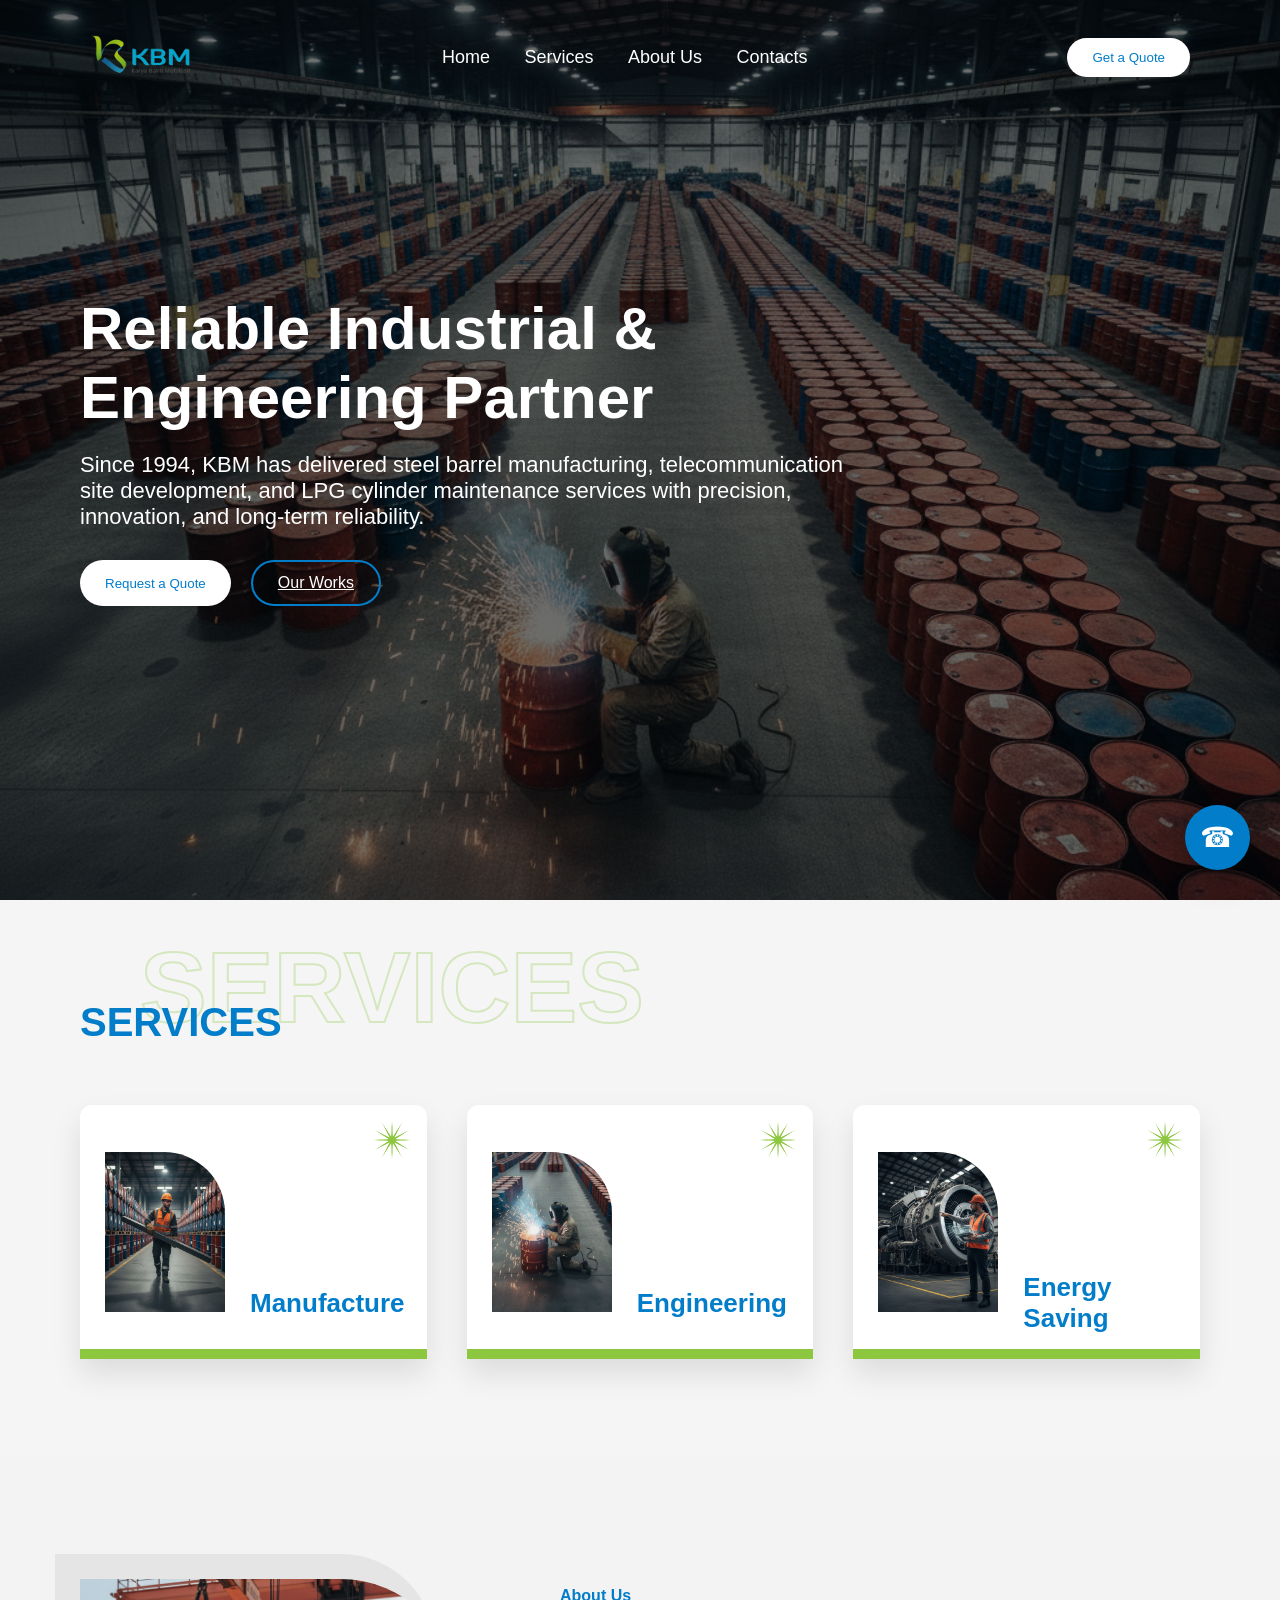
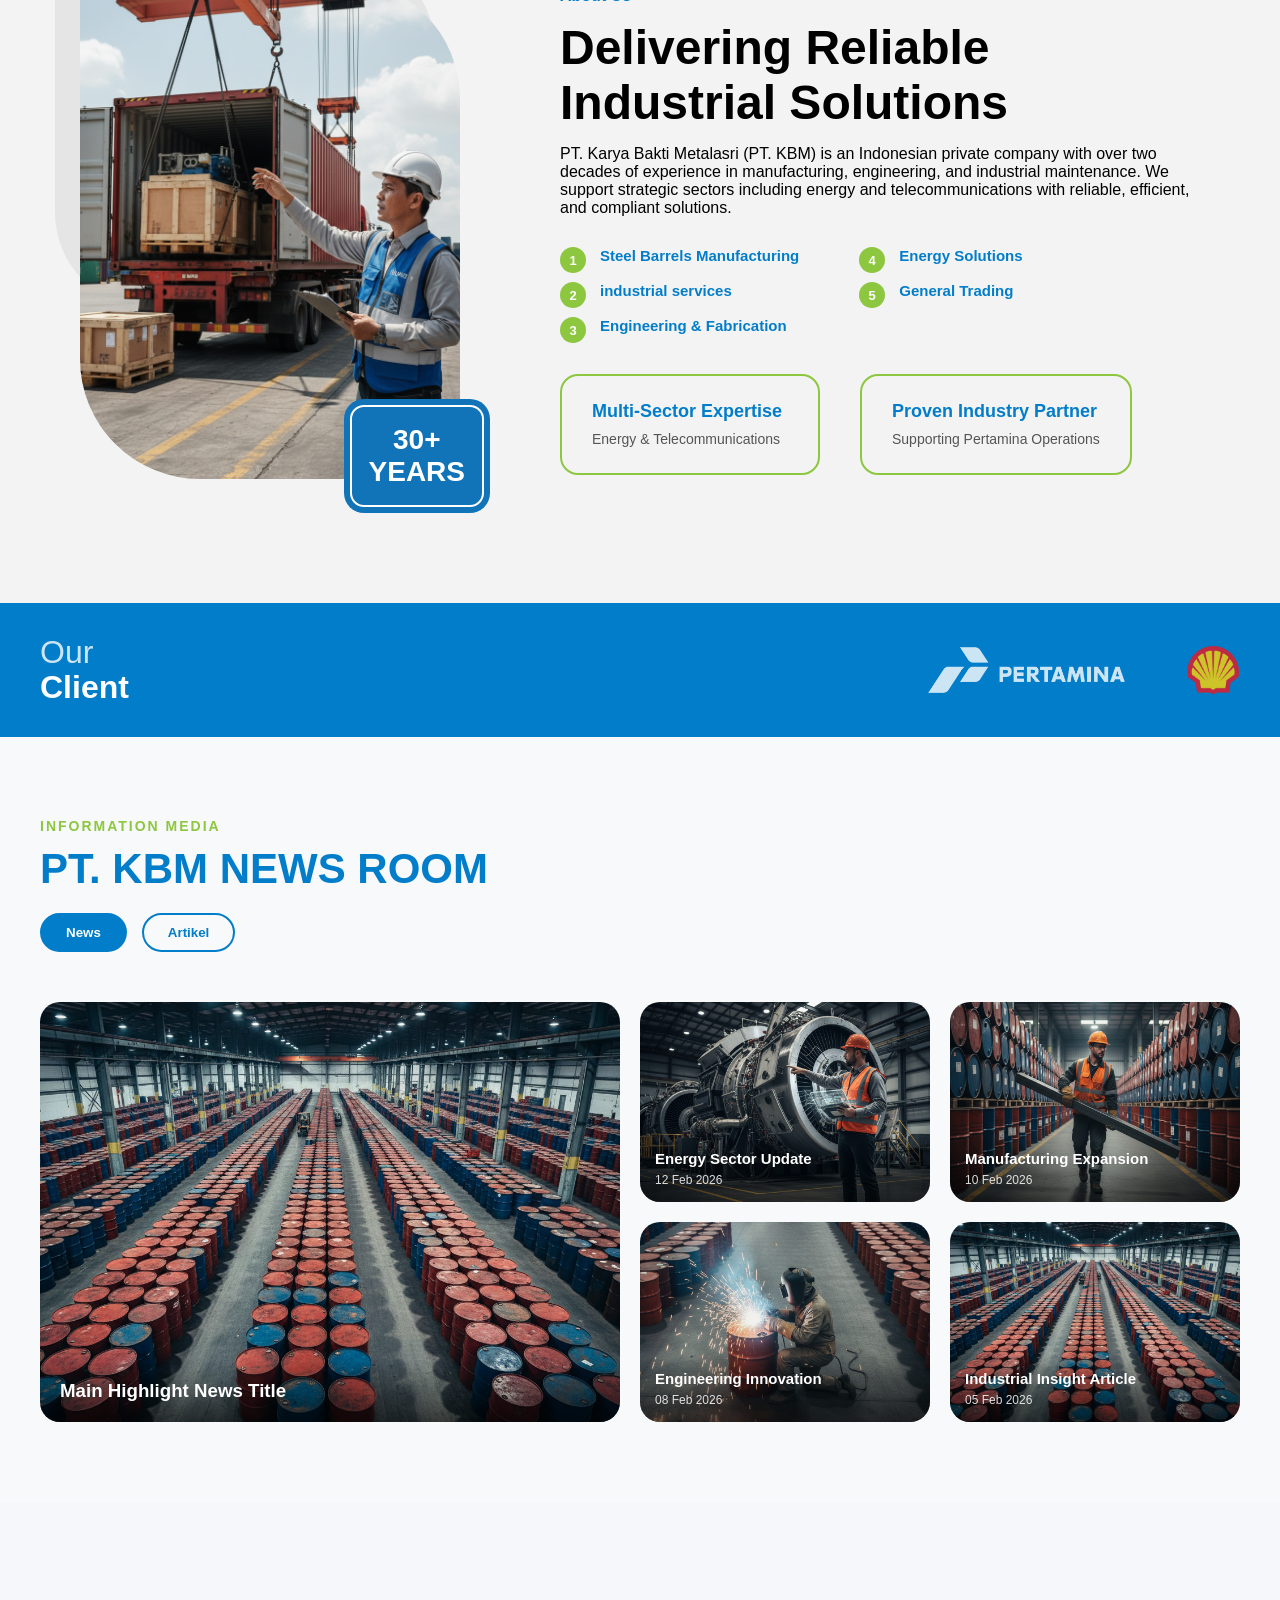
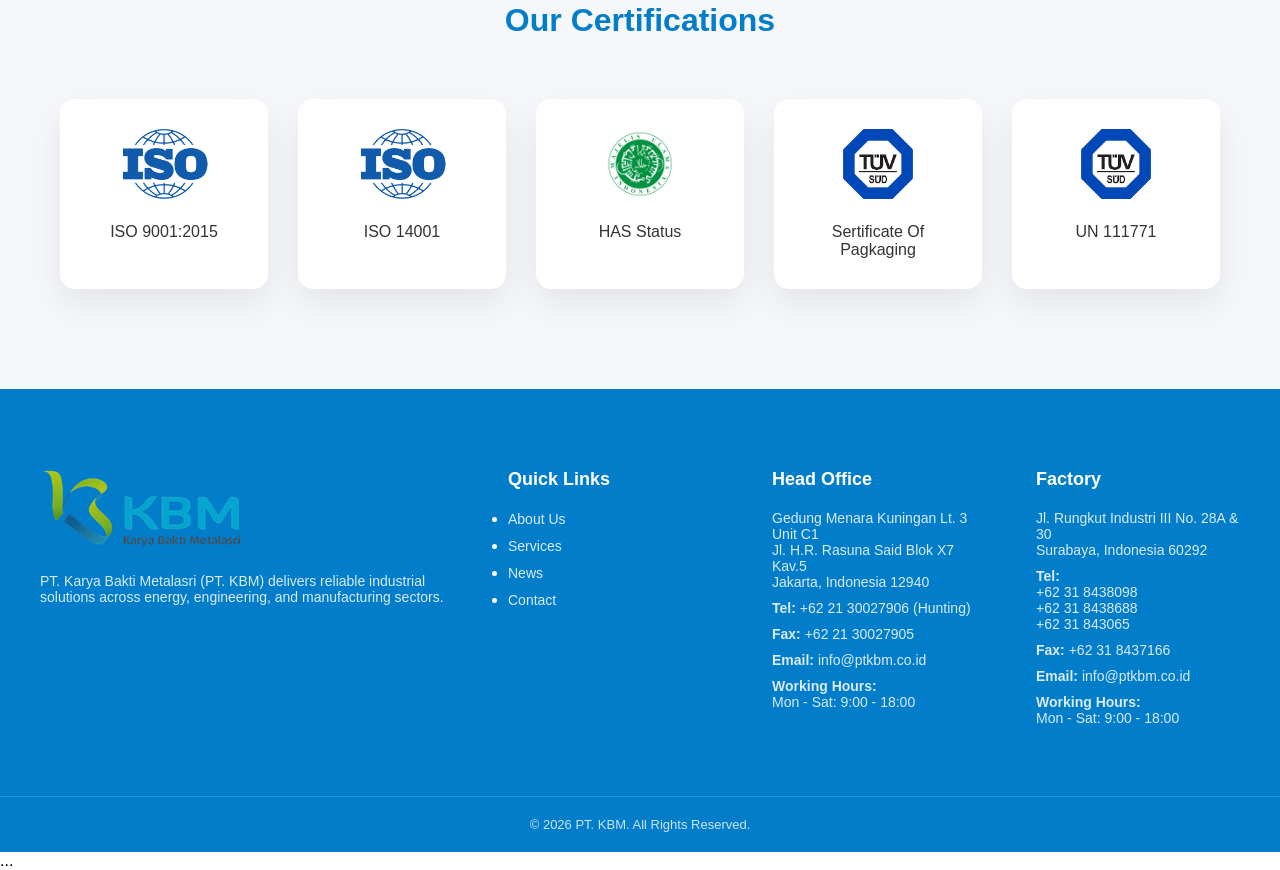
==== index.html @ b3cf5c4b "Add files via upload" ====
<!DOCTYPE html>
<html>
  <head>
    <meta name="viewport" content="width=device-width, initial-scale=1" />
    <meta charset="utf-8" />
    <link rel="stylesheet" href="globals.css" />
    <link rel="stylesheet" href="style.css" />
  </head>
 <body>
<header class="navbar">
  <div class="nav-container">

    <a href="index.html">
      <img src="assets/logo (2).png" class="logo">
    </a>

    <nav class="menu">
      <a href="#">Home</a>
      <a href="#">Services</a>
      <a href="about.html">About Us</a>
      <a href="#">Contacts</a>
    </nav>

    <div class="nav-right">
      <div class="search-icon"></div>
      <button class="btn-primary">Get a Quote</button>
    </div>

<div class="hamburger" id="hamburger">
  <span></span>
  <span></span>
  <span></span>
</div>

  </div>
</header>



  <section class="hero">
    <div class="overlay"></div>

    <div class="hero-content">
      <h1>
Reliable Industrial & Engineering Partner      </h1>
      <p>
Since 1994, KBM has delivered steel barrel manufacturing, telecommunication site development, and LPG cylinder maintenance services with precision, innovation, and long-term reliability.      </p>

 <div class="hero-buttons">
        <button class="btn-primary">Request a Quote</button>
        <a href="works.html" target="_blank" class="btn-outline">Our Works</a>
      </div>

<div class="help-wrapper">

  <div class="help-widget">

  <!-- BUTTON -->
  <div class="help-toggle" onclick="toggleHelp()">
    ☎
  </div>



  <!-- CARD -->
  <div class="help-card" id="helpCard">
    <img src="assets/profile.png" alt="Support">

    <div class="help-text">
      <p class="help-title">
        Need help choosing a solution? <br>
        We're here to help
      </p>

      <p class="help-phone">
        Call : +62 8134 5694 0293
      </p>
    </div>
  </div>

</div>

     
    </div>
  </section>

<section class="services">
  <h2 class="section-title">SERVICES</h2>

  <div class="cards">
    <div class="card">
      <img src="assets/manufaktur.png">
      <h3>Manufacture</h3>
        <a href="services/manufacture.html" class="read-more">Read More</a>

    </div>

    <div class="card">
      <img src="assets/eng.png">
      <h3>Engineering</h3>
        <a href="#" class="read-more">Read More</a>

    </div>

    <div class="card">
      <img src="assets/energy.png">
      <h3>Energy Saving</h3>
        <a href="#" class="read-more">Read More</a>

    </div>
  </div>
</section>

<section class="about">
  <div class="about-container">

    <div class="about-image">
      <img src="assets/about.png" alt="About Us">
      <div class="badge">30+<br>YEARS</div>
    </div>

    <div class="about-content">
      <span class="label">About Us</span>
      <h2>Delivering Reliable<br>Industrial Solutions</h2>
      <p>
PT. Karya Bakti Metalasri (PT. KBM) is an Indonesian private company with over two decades of experience in manufacturing, engineering, and industrial maintenance. We support strategic sectors including energy and telecommunications with reliable, efficient, and compliant solutions.      </p>


<div class="about-points">

  <div class="points-column">
    <div class="point-item">Steel Barrels Manufacturing</div>
    <div class="point-item">industrial services</div>
    <div class="point-item">Engineering & Fabrication</div>
  </div>

  <div class="points-column">
    <div class="point-item">Energy Solutions</div>
    <div class="point-item">General Trading</div>
  </div>

</div>

  <div class="about-cards">
  <div class="about-card">
    <h4>Multi-Sector Expertise</h4>
    <span>Energy & Telecommunications</span>
  </div>

  <div class="about-card">
    <h4>Proven Industry Partner</h4>
    <span>Supporting Pertamina Operations</span>
  </div>
</div>


</div>

  
  </div>
</section>


<section class="clients">
  <div class="clients-container">

    <div class="clients-title">
      <h2>
        <span>Our</span><br>
        Client
      </h2>
    </div>

    <div class="clients-logos">
      <img src="assets/pertamina.png" alt="Client 1">
      <img src="assets/shell.png" alt="Client 2">
    </div>

  </div>
</section>

<section class="newsroom">
  <div class="news-container">

    <!-- HEADER -->
    <div class="news-header">
      <span class="news-label">INFORMATION MEDIA</span>
      <h2>PT. KBM NEWS ROOM</h2>

      <div class="news-buttons">
        <button class="btn-news active">News</button>
        <button class="btn-news">Artikel</button>
      </div>
    </div>

    <!-- GRID -->
    <div class="news-grid">

      <!-- KIRI BESAR -->
      <div class="news-item large">
        <img src="assets/artikel.png" alt="">
        <div class="news-overlay">
          <h3>Main Highlight News Title</h3>
        </div>
      </div>

 <!-- KANAN 4 -->
<div class="news-item small">
  <img src="assets/energy.png" alt="">
  <div class="news-overlay small-overlay">
    <h4>Energy Sector Update</h4>
    <span class="news-date">12 Feb 2026</span>
  </div>
</div>

<div class="news-item small">
  <img src="assets/manufaktur.png" alt="">
  <div class="news-overlay small-overlay">
    <h4>Manufacturing Expansion</h4>
    <span class="news-date">10 Feb 2026</span>
  </div>
</div>

<div class="news-item small">
  <img src="assets/eng.png" alt="">
  <div class="news-overlay small-overlay">
    <h4>Engineering Innovation</h4>
    <span class="news-date">08 Feb 2026</span>
  </div>
</div>

<div class="news-item small">
  <img src="assets/artikel.png" alt="">
  <div class="news-overlay small-overlay">
    <h4>Industrial Insight Article</h4>
    <span class="news-date">05 Feb 2026</span>
  </div>
</div>

    </div>

  </div>
</section>

<section class="certification-section">
  <div class="container">
    <h2 class="sertifikat">Our Certifications</h2>


    <div class="certification-grid">

      <div class="cert-card" onclick="openImage('assets/certificates/ISO 14001_page-0001.jpg')">
        <img src="assets/ISO-Logo.png" alt="">
        <h4>ISO 9001:2015</h4>
      </div>

      <div class="cert-card" onclick="openImage('assets/certificates/ISO 14001_page-0001.jpg')">
        <img src="assets/ISO-Logo.png" alt="">
        <h4>ISO 14001</h4>
      </div>

      <div class="cert-card" onclick="openImage('assets/certificates/HAS Status PTKBM_page-0001.jpg')">
        <img src="assets/logo Mui.png" alt="">
        <h4>HAS Status</h4>
      </div>

  <div class="cert-card" 
onclick="openGallery([
'assets/certificates/Sertificate Of Pagkaging_page-0001.jpg',
'assets/certificates/Sertificate Of Pagkaging_page-0002.jpg'
])">
  <img src="assets/tuv.png" alt="">
  <h4>Sertificate Of Pagkaging</h4>
</div>

   <div class="cert-card" 
onclick="openGallery([
'assets/certificates/UN 111771 0003 Rev.01 (UN18-2076) AMENDMENT 2024_page-0001.jpg',
'assets/certificates/UN 111771 0003 Rev.01 (UN18-2076) AMENDMENT 2024_page-0002.jpg'
])">
  <img src="assets/tuv.png" alt="">
  <h4>UN 111771</h4>
</div>

    </div>
  </div>
</section>

<!-- IMAGE MODAL -->
<div class="image-modal" id="imageModal">
  
  <span class="close-btn" onclick="closeGallery()">&times;</span>

  <button class="nav-btn prev-btn" onclick="prevImage()">❮</button>

  <div class="image-box">
    <img id="popupImage" src="">
  </div>

  <button class="nav-btn next-btn" onclick="nextImage()">❯</button>

</div>

<script>function toggleMenu(){
  document.querySelector(".menu").classList.toggle("active");
}</script>

<script>

let galleryImages = [];
let currentIndex = 0;

function openImage(src) {
  openGallery([src]); // otomatis jadi array 1 gambar
}

function openGallery(images) {
  galleryImages = images;
  currentIndex = 0;
  document.getElementById("popupImage").src = galleryImages[currentIndex];
  document.getElementById("imageModal").style.display = "flex";

  // sembunyikan tombol kalau cuma 1 gambar
  toggleNavButtons();
}

function closeGallery() {
  document.getElementById("imageModal").style.display = "none";
}

function nextImage() {
  currentIndex = (currentIndex + 1) % galleryImages.length;
  document.getElementById("popupImage").src = galleryImages[currentIndex];
}

function prevImage() {
  currentIndex = (currentIndex - 1 + galleryImages.length) % galleryImages.length;
  document.getElementById("popupImage").src = galleryImages[currentIndex];
}

function toggleNavButtons() {
  const prevBtn = document.querySelector(".prev-btn");
  const nextBtn = document.querySelector(".next-btn");

  if (galleryImages.length <= 1) {
    prevBtn.style.display = "none";
    nextBtn.style.display = "none";
  } else {
    prevBtn.style.display = "block";
    nextBtn.style.display = "block";
  }
}

document.getElementById("imageModal").addEventListener("click", function(e) {
  if (e.target === this) {
    closeGallery();
  }
});


</script>



<script>
window.addEventListener("scroll", function() {
  const navbar = document.querySelector(".navbar");

  if (window.scrollY > 100) {
    navbar.classList.add("scrolled");
  } else {
    navbar.classList.remove("scrolled");
  }
});

</script>

<div id="footer"></div>

<script>
fetch("footer.html")
  .then(response => response.text())
  .then(data => {
    document.getElementById("footer").innerHTML = data;
  });
</script>

<script>
function toggleHelp() {
  const card = document.getElementById("helpCard");
  card.classList.toggle("active");
}
</script>

<script>
  const hamburger = document.getElementById("hamburger");
  const menu = document.getElementById("menu");

  hamburger.addEventListener("click", () => {
    menu.classList.toggle("active");
  });
</script>



  ...
  </section>


</body>

</body>
</html>
---- style.css ----
* {
  margin: 0;
  padding: 0;
  box-sizing: border-box;
  font-family: 'Rubik', sans-serif;
}

body {
  background: #fff;
}

/* NAVBAR */
.navbar {
  position: fixed;
  width: 100%;
  padding: 20px 60px;
  z-index: 100;
  transition: 0.3s ease;
}

.logo {
  height: 40px;
  width: auto;
}

.nav-container {
  background: transparent;
  border-radius: 50px;
  padding: 15px 30px;
  display: flex;
  align-items: center;
  justify-content: space-between;
  transition: 0.3s ease;
}

.menu a {
  margin: 0 15px;
  text-decoration: none;
  color: white;
  font-size: 18px;
  transition: 0.3s;
}

.nav-right {
  display: flex;
  align-items: center;
  gap: 15px;
}

.btn-primary {
  background: white;
  color: #027dca;
  border: none;
  padding: 12px 25px;
  border-radius: 50px;
  cursor: pointer;
  transition: 0.3s;
}

.btn-outline {
  background: transparent;
  border: 2px solid #027dca;
  color: white;
  padding: 12px 25px;
  border-radius: 50px;
  cursor: pointer;
}

/* NAVBAR SAAT SCROLL */
.navbar.scrolled .nav-container {
  background: white;
  box-shadow: 0 10px 30px rgba(0,0,0,0.08);
}

.navbar.scrolled .menu a {
  color: #027dca;
}

.navbar.scrolled .btn-primary {
  background: #027dca;
  color: white;
}

/* HAMBURGER */
.hamburger{
  display: none;
  width: 30px;
  cursor: pointer;
}

.hamburger span{
  display: block;
  height: 3px;
  background: white;
  margin: 6px 0;
  transition: 0.3s;
}

.navbar.scrolled .hamburger span{
  background: #027dca;
}
/* TABLET */
@media (max-width: 1024px){

  .navbar{
    padding: 20px 30px;
  }

  .menu a{
    font-size: 16px;
    margin: 0 10px;
  }

}

/* MOBILE */
@media (max-width: 768px){

  .nav-container{
    position: relative;
  }

  .menu{
    position: absolute;
    top: 80px;
    left: 0;
    width: 100%;
    background: white;

    flex-direction: column;
    align-items: center;
    padding: 25px 0;
    gap: 20px;

    display: none;
    box-shadow: 0 15px 30px rgba(0,0,0,0.08);
    border-radius: 20px;
  }

  .menu a{
    color: #027dca;
    font-size: 18px;
  }

  .nav-right{
    display: none;
  }

  .hamburger{
    display: block;
  }

  .menu.active{
    display: flex;
  }

}


  /* HERO */
  .hero {
    height: 100vh;
    background: url('/assets/bg.png') center/cover no-repeat;
    position: relative;
    display: flex;
    align-items: center;
    padding: 0 80px;
    color: white;
  }

.overlay {
  position: absolute;
  inset: 0;   /* ini lebih aman daripada width/height 100% */
  background: rgba(0,0,0,0.55);
  z-index: 1;
}

.hero-content {
  position: relative;
  max-width: 800px;
    z-index: 2;

}

.hero h1 {
  font-size: 60px;
  font-weight: 700;
  margin-bottom: 20px;
}

.hero p {
  font-size: 22px;
  margin-bottom: 30px;
}

.hero-buttons {
  display: flex;
  gap: 20px;
}

/* TABLET */
@media (max-width:1024px){
  .hero{
    height: 80vh; /* sebelumnya 100vh */
    padding: 0 50px;
  }
}

/* MOBILE */
@media (max-width:768px){
  .hero{
    height: 65vh; /* lebih pendek */
    padding: 0 30px;
  }

  .hero h1{
    font-size: 36px;
  }

  .hero p{
    font-size: 18px;
  }
}

/* SMALL MOBILE */
@media (max-width:480px){
  .hero{
    height: 55vh; /* lebih pendek lagi */
    padding: 0 20px;
  }

  .hero h1{
    font-size: 30px;
  }

  .hero p{
    font-size: 16px;
  }
}


.help-wrapper {
  position: fixed;
  right: 40px;
  bottom: 40px;
  z-index: 100;
}

/* WIDGET POSITION */
.help-widget{
  position: fixed;
  bottom: 30px;
  right: 30px;
  display: flex;
  flex-direction: column;
  align-items: flex-end;
  z-index: 999;
}

/* BUTTON BULAT */
.help-toggle{
  width: 65px;
  height: 65px;
  background: #027dca;
  color: white;
  border-radius: 50%;
  display: flex;
  align-items: center;
  justify-content: center;
  font-size: 28px;
  cursor: pointer;
  box-shadow: 0 10px 30px rgba(0,0,0,0.25);
  transition: 0.3s;
}

.help-toggle:hover{
  transform: scale(1.1);
}

/* CARD */
.help-card{
  position: absolute;
  bottom: 80px;
  right: 0;

  background: #027dca;
  padding: 20px;
  border-radius: 20px;

  display: flex;
  align-items: center;
  gap: 15px;

  width: 320px;
  color: white;

  box-shadow: 0 20px 40px rgba(0,0,0,0.25);

  opacity: 0;
  transform: translateY(15px);
  pointer-events: none;

  transition: all 0.3s ease;
}
/* FOTO */
.help-card img{
  width: 120px;
  height: auto;
  object-fit: contain;
}

/* TEXT */
.help-title{
  font-size: 14px;
  margin-bottom: 5px;
}

.help-phone{
  font-size: 14px;
  font-weight: 600;
}

/* SHOW */
.help-card.active{
  opacity: 1;
  transform: translateY(0);
  pointer-events: auto;
}

/* SERVICE */
.services {
  padding: 100px 80px;
  background: #f5f5f5;
}

.section-title {
  font-size: 40px;
  font-weight: 700;
  color: #027dca;
  margin-bottom: 60px;
  position: relative;
  z-index: 2;
}

/* Background Text */
.section-title::before {
  content: "SERVICES";
  position: absolute;
  top: -70px;
  left: 60px;
  font-size: 100px;
  font-weight: 800;
  color: transparent;
  -webkit-text-stroke: 2px #8dc63f;
  opacity: 0.3;
  z-index: -1;
}

.cards {
  display: flex;
  gap: 40px;
}



/* CARD */
.card {
  background: white;
  width: 420px;              /* diperbesar supaya muat horizontal */
  padding: 25px;
  border-top-right-radius: 12px;
    border-top-left-radius: 12px;

  box-shadow: 0 15px 30px rgba(0,0,0,0.1);
  position: relative;
  transition: 0.3s ease;

  display: flex;             /* bikin horizontal */
  align-items: center;
  gap: 25px;
  overflow: hidden;
}

/* ORNAMENT */
.card::before {
  content: "";
  position: absolute;
  top: 15px;
  right: 15px;
  width: 40px;
  height: 40px;
  background-image: url("/assets/ornament.png"); /* ganti dengan gambar kamu */
  background-size: contain;
  background-repeat: no-repeat;
}

/* garis hijau bawah */
.card::after{
  content: "";
  position: absolute;
  bottom: 0;      /* pindah ke bawah card */
  left: 0;
  width: 100%;
  height: 10px;
  background: #8dc63f;

  display: flex;
  align-items: center;
  justify-content: center;

  color: transparent;
  font-size: 14px;
  font-weight: 600;

  transition: height 0.4s ease, color 0.2s ease 0.2s;
}


/* GAMBAR */
.card img {
  width: 120px;
  height: 160px;
  object-fit: cover;
  border-top-right-radius: 61px;
  border-bottom-left-radius: 0px;
}

.card h3 {
  margin-top: 142px;   /* tambah ini */
  color: #027dca;
  font-size: 26px;
  font-weight: 700;
}

/* HOVER */
.card:hover {
  transform: translateY(-8px);
}

.read-more {
  position: absolute;
  bottom: 0;
  left: 0;
  width: 100%;
  height: 60px;
  background: #8dc63f;
  color: white;

  display: flex;
  align-items: center;
  justify-content: center;

  text-decoration: none;
  font-weight: 600;
  font-size: 14px;

  transform: translateY(100%);
  transition: 0.3s ease;

  pointer-events: none;   /* ❌ tidak bisa diklik */
  opacity: 0;
}

.card:hover .read-more {
  transform: translateY(0);
  pointer-events: auto;   /* ✅ bisa diklik saat hover */
  opacity: 1;
}

@media (max-width:1024px){

  .services{
    padding: 80px 50px;
  }

  .cards{
    justify-content: center;
  }

  .section-title::before{
    font-size: 80px;
    top: -55px;
    left: 20px;
  }

}

@media (max-width:768px){

  .services{
    padding: 70px 30px;
  }

  .cards{
    flex-direction: column;
    align-items: center;
  }
  .card{
    flex-direction: column;
    text-align: center;
  }

  .card img{
    width:100%;
    height:200px;
  }


  .card h3{
    margin-top: 20px;
  }

  .section-title{
    font-size: 32px;
  }

  .section-title::before{
    font-size: 60px;
    top: -40px;
    left: 10px;
  }

}


 /* ABOUT */
.about {
  padding: 120px 80px;
  background: #f3f3f3;
}



.about-container {
  display: flex;
  align-items: center; /* sejajarkan vertikal */
  gap: 100px;
}
/* IMAGE WRAPPER */
.about-image {
  position: relative;
  width: 380px; /* sesuaikan */
    flex-shrink: 0;   /* ⬅️ ini kuncinya */

}

/* SHAPE WARNA BELAKANG */
.about-image::before {
  content: "";
  position: absolute;
  top: -25px;
  left: -25px;
  width: 100%;
  height: 70%;
  background: #e5e5e5; /* warna shape */
  border-top-right-radius: 94px;
  border-bottom-left-radius: 94px;
  z-index: 0;
}

/* GAMBAR */
.about-image img {
  width: 100%;
  height: 500px; /* ⬅️ bikin tinggi */
  object-fit: cover;
  border-top-right-radius: 120px;
  border-bottom-left-radius: 120px;
  position: relative;
  z-index: 1;
}

/* BADGE */
.badge {
  position: absolute;
  bottom: -30px;
  right: -30px;
  background: #1274b8;
  color: white;
  padding: 25px;
  border-radius: 20px;
  font-weight: bold;
  font-size: 28px;
  text-align: center;
  z-index: 2;
}

.badge::before {
  content: "";
  position: absolute;
  inset: 6px; /* jarak stroke dari tepi */
  border: 2px solid white;
  border-radius: 14px;
  pointer-events: none;
}

/* TEXT */
.about-content h2 {
  font-size: 48px;
  font-weight: 700;
  margin: 15px 0;
}

.label {
  color: #027dca;
  font-weight: 600;
}

.about-cards {
  display: flex;
  gap: 40px;
  margin-top: 40px;
}

.about-card {
  border: 2px solid #8dc63f;
  border-radius: 18px;
  padding: 25px 30px;
  min-width: 260px;
}

.about-card h4 {
  margin: 0 0 8px;
  font-size: 18px;
  font-weight: 700;
  color: #027dca;
}

.about-card span {
  font-size: 14px;
  color: #555;
}

.about-points {
  display: flex;
  gap: 60px;
  margin-top: 30px;
  margin-bottom: 30px;

  counter-reset: point; /* reset counter */
}

.points-column {
  display: flex;
  flex-direction: column;
  gap: 18px;
}

.point-item {
  position: relative;
  padding-left: 40px;
  font-size: 15px;
  font-weight: 700;
  color: #027dca;

  counter-increment: point; /* tambah angka */
}

.point-item::before {
  content: counter(point);
  position: absolute;
  left: 0;
  top: 0;

  width: 26px;
  height: 26px;
  border-radius: 50%;

  background: #8dc63f;
  color: white;

  display: flex;
  align-items: center;
  justify-content: center;

  font-size: 13px;
  font-weight: 700;
}

.clients {
  height: 134px;
  display: flex;
  align-items: center;
  background: #027dca; /* background biru */
}

.clients-container {
  width: 100%;
  max-width: 1200px;
  margin: 0 auto;
  display: flex;
  justify-content: space-between;
  align-items: center;
}

.clients-title h2 {
  margin: 0;
  font-size: 32px;
  font-weight: 700;
  line-height: 1.1;
  color: white; /* teks putih */
}

.clients-title span {
  font-weight: 400;
  color: rgba(255,255,255,0.8); /* sedikit lebih soft */
}

.clients-logos {
  display: flex;
  align-items: center;
  gap: 60px;
}

.clients-logos img {
  max-height: 50px;
  opacity: 0.8;
  transition: 0.3s;
}

.clients-logos img:hover {
  opacity: 1;
  transform: scale(1.05);
}

.newsroom {
  padding: 80px 0;
  background: #f8f9fb;
}

.news-container {
  max-width: 1200px;
  margin: auto;
}

/* HEADER */
.news-header {
  margin-bottom: 50px;
}

.news-label {
  font-size: 14px;
  letter-spacing: 2px;
  color: #8dc63f;
  font-weight: 600;
}

.news-header h2 {
  margin: 10px 0 20px;
  font-size: 42px;
  font-weight: 700;
  color: #027dca;
}

.news-buttons {
  display: flex;
  gap: 15px;
}

.btn-news {
  padding: 10px 24px;
  border: 2px solid #027dca;
  background: transparent;
  color: #027dca;
  border-radius: 30px;
  cursor: pointer;
  font-weight: 600;
  transition: 0.3s;
}

.btn-news.active,
.btn-news:hover {
  background: #027dca;
  color: white;
}

/* GRID */
.news-grid {
  display: grid;
  grid-template-columns: 2fr 1fr 1fr;
  grid-template-rows: 200px 200px;
  gap: 20px;
}

.news-item {
  position: relative;
  overflow: hidden;
  border-radius: 20px;
}

.news-item img {
  width: 100%;
  height: 100%;
  object-fit: cover;
  transition: 0.4s;
}

.news-item:hover img {
  transform: scale(1.05);
}

/* BESAR KIRI */
.news-item.large {
  grid-row: span 2;
}

/* Overlay Title */
.news-overlay {
  position: absolute;
  bottom: 0;
  left: 0;
  width: 100%;
  padding: 20px;
  background: linear-gradient(to top, rgba(0,0,0,0.6), transparent);
  color: white;
}

.small-overlay {
  padding: 15px;
}

.small-overlay h4 {
  margin: 0 0 6px;
  font-size: 15px;
  font-weight: 600;
  color: #fff;
}

.small-overlay .news-date {
  font-size: 12px;
  opacity: 0.85;
  display: block;
}

/* SECTION */
.certification-section {
  padding: 100px 0;
  background: #f5f7fa;
  text-align: center;
  font-family: Arial, sans-serif;
}

/* Judul */
.sertifikat {
  font-size: 32px;
  margin-bottom: 60px;
  color: #027dca;
  font-weight: 600;
}

/* Grid */
.certification-grid {
  display: grid;
  grid-template-columns: repeat(5, 1fr);
  gap: 30px;
  max-width: 1200px;
  margin: auto;
  padding: 0 20px;
}

/* Card */
.cert-card {
  background: white;
  padding: 30px 20px;
  border-radius: 15px;
  box-shadow: 0 15px 35px rgba(0,0,0,0.08);
  transition: all 0.3s ease;
  cursor: pointer;
}

.cert-card:hover {
  transform: translateY(-8px);
  box-shadow: 0 20px 45px rgba(0,0,0,0.12);
}

/* Logo */
.cert-card img {
  height: 70px;
  margin-bottom: 20px;
  object-fit: contain;
}

/* Nama Sertifikat */
.cert-card h4 {
  margin-bottom: 0;
  font-size: 16px;
  font-weight: 500;
  color: #333;
}

/* MODAL */
.image-modal {
  display: none;
  position: fixed;
  inset: 0;
  background: rgba(0,0,0,0.85);
  justify-content: center;
  align-items: center;
  z-index: 999;
  padding: 40px;
  overflow: auto;
}

.image-box {
  max-width: 90%;
  max-height: 90vh;
  display: flex;
  justify-content: center;
  align-items: center;
}

.image-box img {
  max-width: 100%;
  max-height: 90vh;
  width: auto;
  height: auto;
  object-fit: contain;
  border-radius: 10px;
  box-shadow: 0 20px 40px rgba(0,0,0,0.4);
}

.nav-btn {
  position: absolute;
  top: 50%;
  transform: translateY(-50%);
  font-size: 40px;
  background: rgba(255,255,255,0.2);
  border: none;
  color: white;
  padding: 10px 18px;
  cursor: pointer;
  border-radius: 50%;
}

.prev-btn { left: 30px; }
.next-btn { right: 30px; }

.nav-btn:hover {
  background: rgba(255,255,255,0.4);
}

/* Close Button */
.close-btn {
  position: absolute;
  top: 30px;
  right: 40px;
  font-size: 40px;
  color: white;
  cursor: pointer;
}

/* Animasi */
@keyframes fadeIn {
  from {opacity: 0; transform: scale(0.9);}
  to {opacity: 1; transform: scale(1);}
}

/* Responsive */
@media (max-width: 992px) {
  .certification-grid {
    grid-template-columns: repeat(3, 1fr);
  }
}

@media (max-width: 600px) {
  .certification-grid {
    grid-template-columns: repeat(2, 1fr);
  }
}


.footer {
  background: #027dca;
  color: white;
  padding-top: 80px;
}

.footer-container {
  max-width: 1200px;
  margin: auto;
  display: grid;
  grid-template-columns: 2fr 1fr 1fr 1fr; /* ← tambahkan 1 kolom */
  gap: 60px;
  padding-bottom: 60px;
}

.footer-logo {
  height: 80px;
  margin-bottom: 20px;
}

.footer-col h4 {
  margin-bottom: 20px;
  font-size: 18px;
}

.footer-col p,
.footer-col a {
  font-size: 14px;
  color: rgba(255,255,255,0.85);
  text-decoration: none;
  display: block;
  margin-bottom: 10px;
}

.footer-col a:hover {
  color: white;
}

.footer-bottom {
  border-top: 1px solid rgba(255,255,255,0.2);
  text-align: center;
  padding: 20px;
  font-size: 13px;
  opacity: 0.8;
}
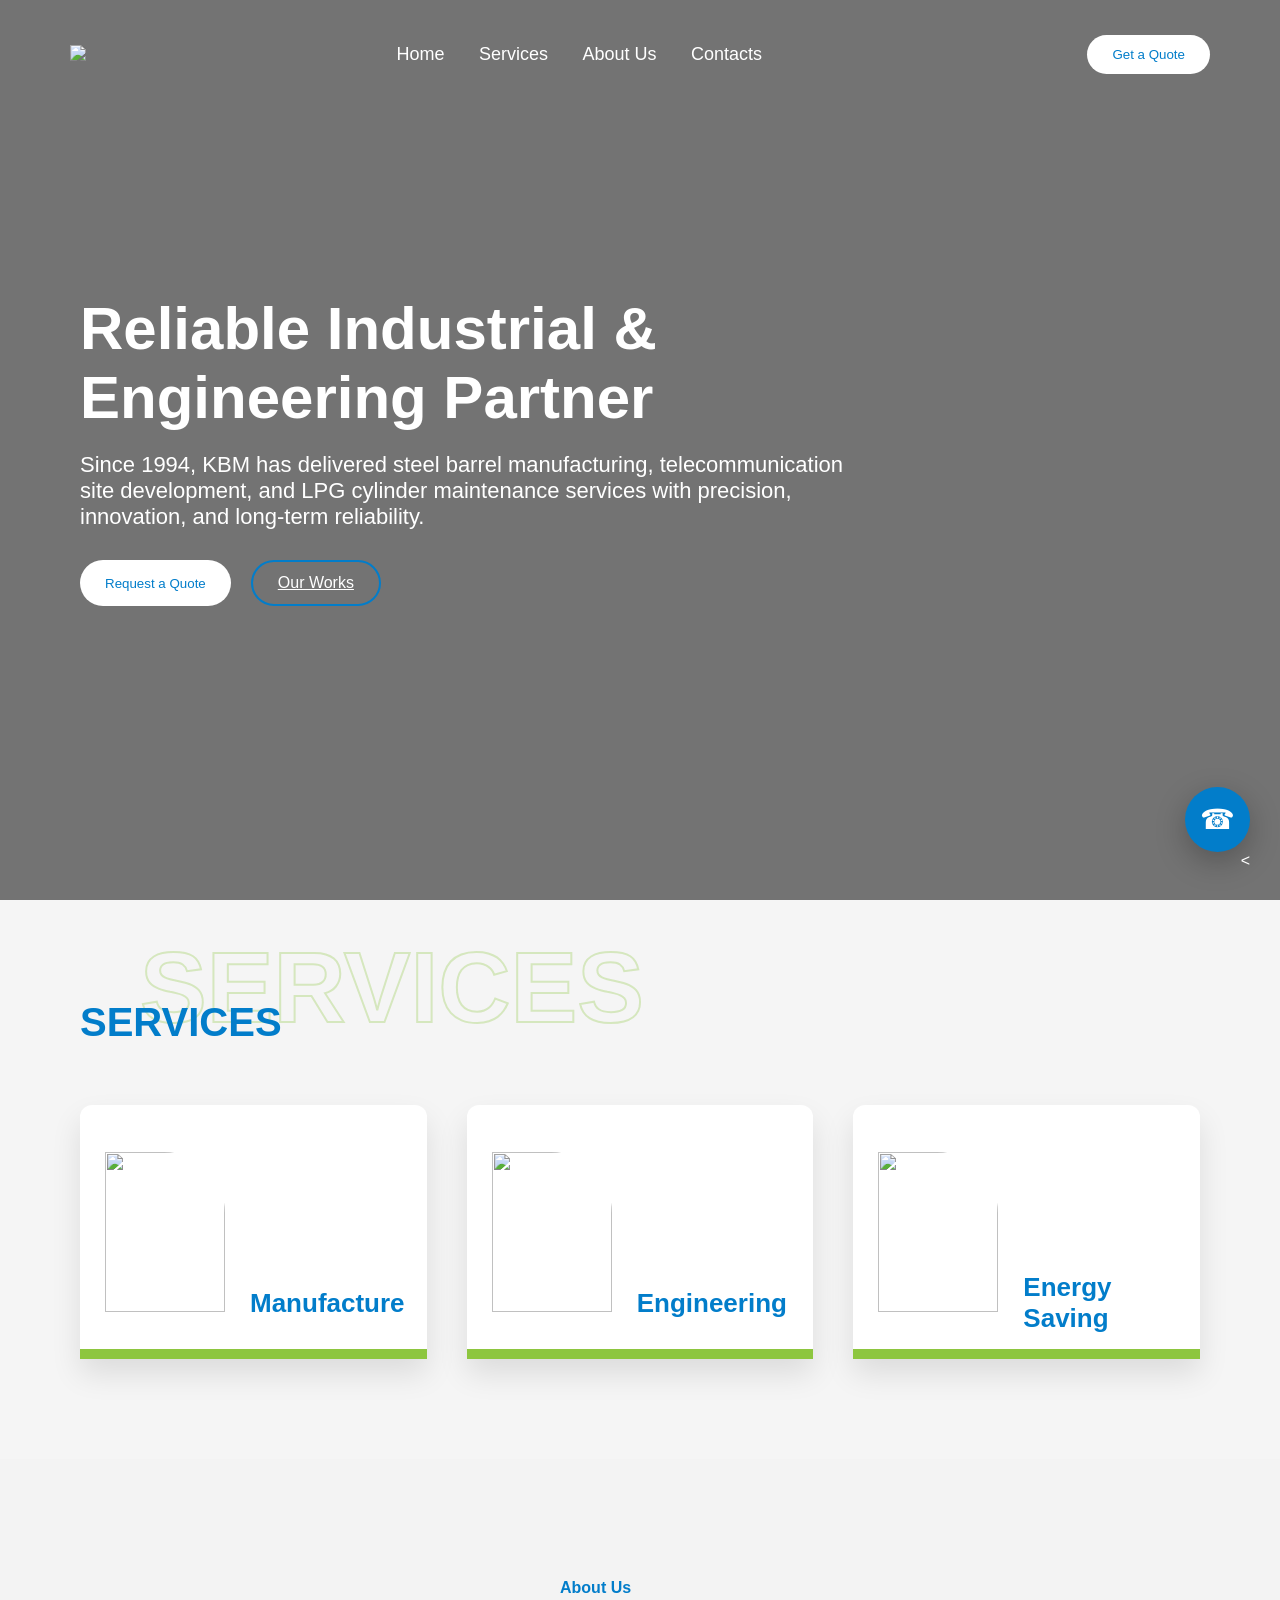
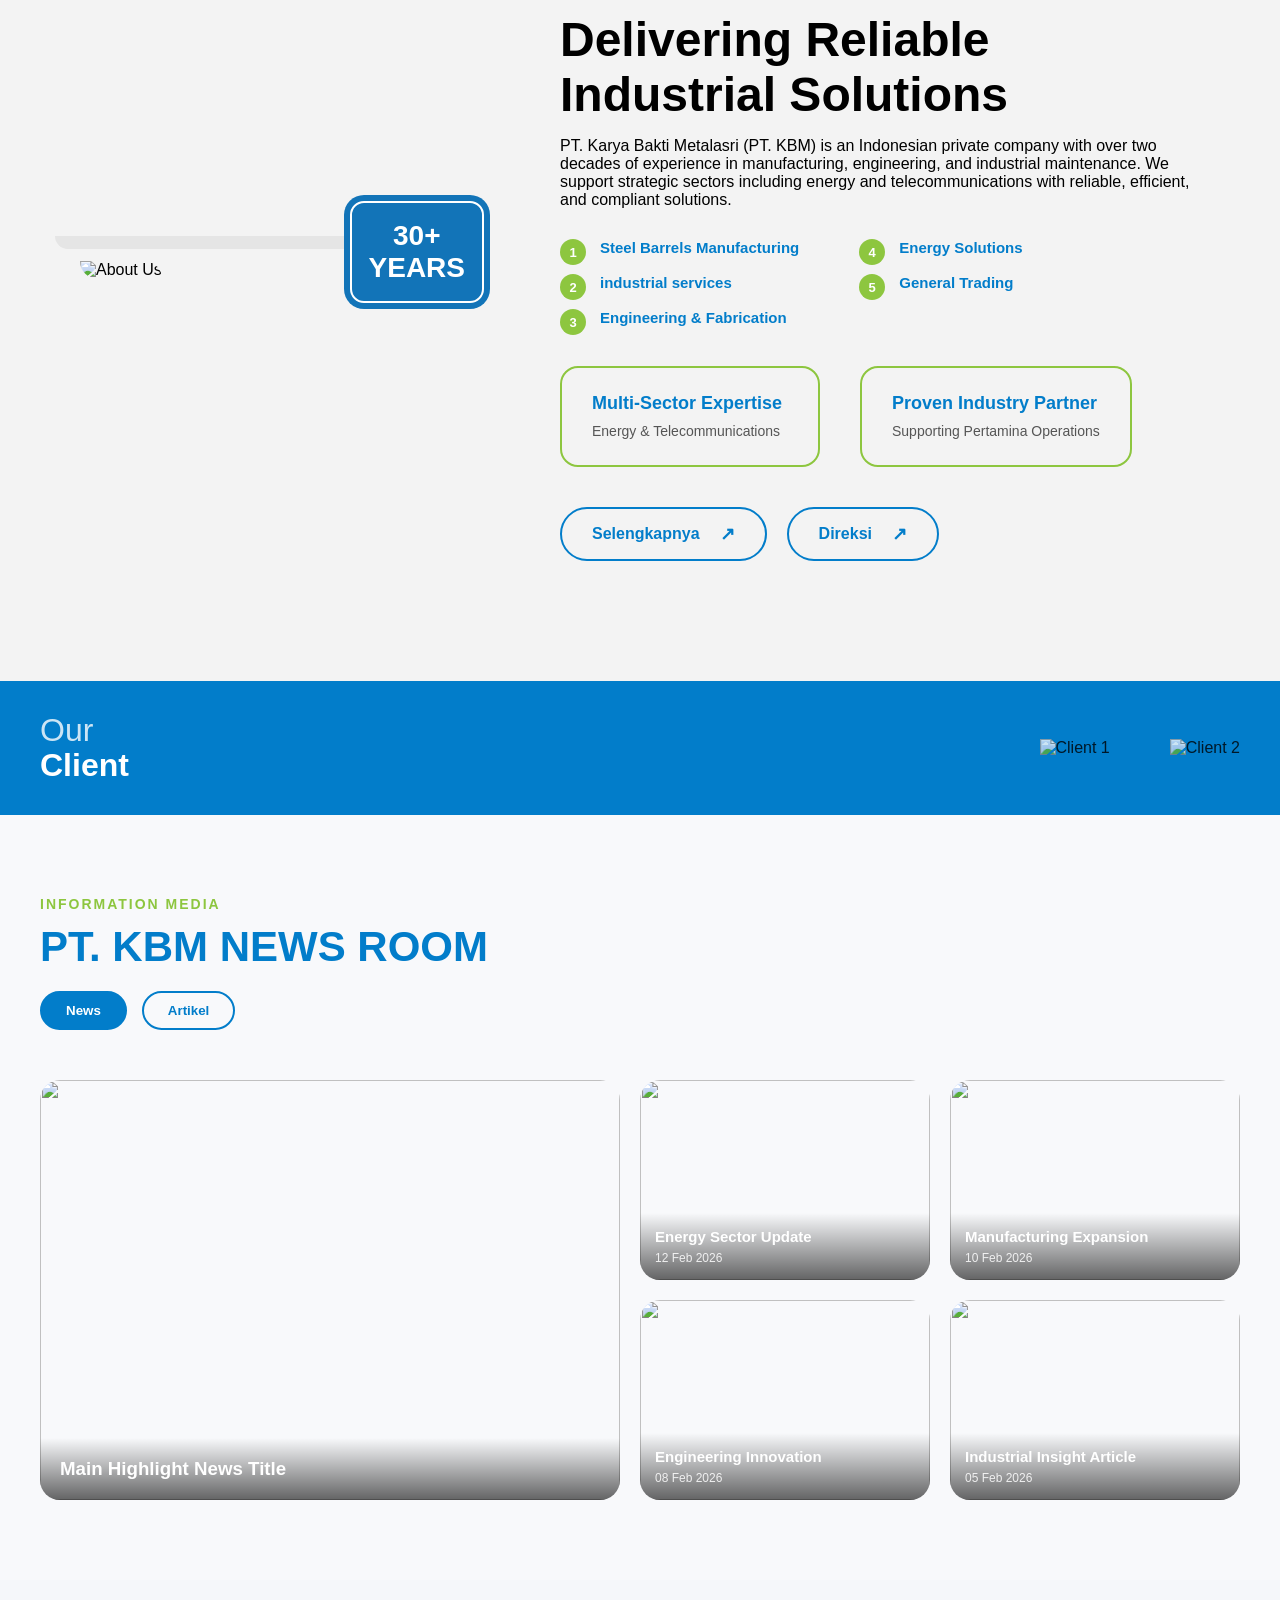
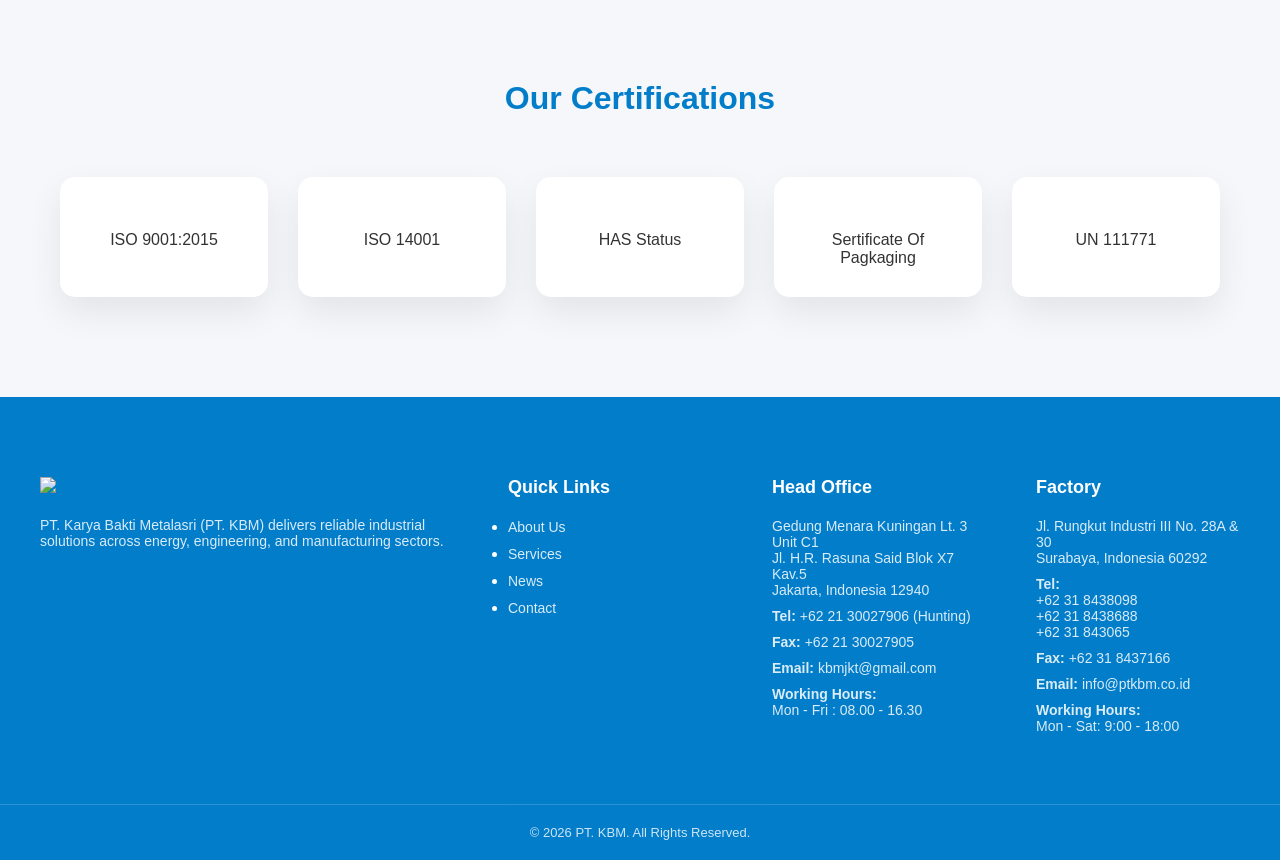
==== commit 3de4a293: "Add files via upload" ====
--- a/index.html
+++ b/index.html
@@ -63,19 +63,31 @@
 
 
   <!-- CARD -->
-  <div class="help-card" id="helpCard">
-    <img src="assets/profile.png" alt="Support">
-
-    <div class="help-text">
-      <p class="help-title">
-        Need help choosing a solution? <br>
-        We're here to help
-      </p>
-
-      <p class="help-phone">
-        Call : +62 8134 5694 0293
-      </p>
-    </div>
+  <<div class="help-card" id="helpCard">
+
+  <!-- FOTO -->
+  <div class="help-photo">
+    <img src="assets/marketing.png" alt="Support">
+    <p>putut supriyadi</p>
+  </div>
+
+  <!-- TEXT -->
+  <div class="help-text">
+
+    <p class="help-title">
+      Need help choosing a solution?<br>
+      We're here to help
+    </p>
+
+    <p class="help-phone">
+      Call : +62 8134 5694 0293
+    </p>
+
+    <!-- BUTTON WHATSAPP -->
+    <a href="https://wa.me/62813456940293" class="help-whatsapp">
+      Chat via WhatsApp
+    </a>
+
   </div>
 
 </div>
@@ -153,8 +165,19 @@
   </div>
 </div>
 
-
-</div>
+<div class="about-buttons">
+  <a href="about.html" class="outline-btn">
+    Selengkapnya
+    <span class="arrow">↗</span>
+  </a>
+
+  <a href="#" class="outline-btn">
+    Direksi
+    <span class="arrow">↗</span>
+  </a>
+</div>
+</div>
+
 
   
   </div>
@@ -196,13 +219,12 @@
     <!-- GRID -->
     <div class="news-grid">
 
-      <!-- KIRI BESAR -->
-      <div class="news-item large">
-        <img src="assets/artikel.png" alt="">
-        <div class="news-overlay">
-          <h3>Main Highlight News Title</h3>
-        </div>
-      </div>
+<a href="artikel.html" class="news-item large">
+  <img src="assets/artikel.png" alt="">
+  <div class="news-overlay">
+    <h3>Main Highlight News Title</h3>
+  </div>
+</a>
 
  <!-- KANAN 4 -->
 <div class="news-item small">
@@ -401,9 +423,6 @@
   });
 </script>
 
-
-
-  ...
   </section>
 
 
--- a/style.css
+++ b/style.css
@@ -12,11 +12,14 @@
 /* NAVBAR */
 .navbar {
   position: fixed;
+  top: 0;
+  left: 0;
   width: 100%;
-  padding: 20px 60px;
-  z-index: 100;
+  padding: 20px 40px;
+  z-index: 1000;
   transition: 0.3s ease;
 }
+
 
 .logo {
   height: 40px;
@@ -99,6 +102,18 @@
 .navbar.scrolled .hamburger span{
   background: #027dca;
 }
+
+.search-icon{
+  cursor: pointer;
+  display: flex;
+  align-items: center;
+}
+
+.navbar.scrolled .search-icon svg circle,
+.navbar.scrolled .search-icon svg line{
+  stroke: #027dca;
+}
+
 /* TABLET */
 @media (max-width: 1024px){
 
@@ -207,36 +222,65 @@
 }
 
 /* MOBILE */
-@media (max-width:768px){
+@media (max-width: 768px) {
+
+  .navbar {
+    padding: 15px 20px;
+  }
+
+  .menu {
+    position: absolute;
+    top: 70px;
+    left: 0;
+    width: 100%;
+    background: white;
+    flex-direction: column;
+    align-items: center;
+    padding: 25px 0;
+    gap: 20px;
+    display: none;
+    border-radius: 0 0 20px 20px;
+  }
+
+  .menu a {
+    color: #027dca;
+    font-size: 18px;
+  }
+
+  .menu.active {
+    display: flex;
+  }
+
+  .nav-right {
+    display: none; /* hide button di mobile */
+  }
+
+  .hamburger {
+    display: block;
+  }
+}
+/* SMALL MOBILE */
+@media (max-width: 480px){
+
   .hero{
-    height: 65vh; /* lebih pendek */
-    padding: 0 30px;
+    height: 70vh;
+    padding: 120px 20px 0 20px;
   }
 
   .hero h1{
-    font-size: 36px;
-  }
-
-  .hero p{
-    font-size: 18px;
-  }
-}
-
-/* SMALL MOBILE */
-@media (max-width:480px){
-  .hero{
-    height: 55vh; /* lebih pendek lagi */
-    padding: 0 20px;
-  }
-
-  .hero h1{
-    font-size: 30px;
+    font-size: 28px;
   }
 
   .hero p{
     font-size: 16px;
   }
-}
+
+}
+
+
+/* ============================= */
+/* HELP SECTION */
+/* ============================= */
 
 
 .help-wrapper {
@@ -288,7 +332,10 @@
   border-radius: 20px;
 
   display: flex;
-  align-items: center;
+  flex-direction: column; /* penting */
+  align-items: center;    /* center horizontal */
+  text-align: center;     /* teks rata tengah */
+
   gap: 15px;
 
   width: 320px;
@@ -304,11 +351,11 @@
 }
 /* FOTO */
 .help-card img{
-  width: 120px;
-  height: auto;
-  object-fit: contain;
-}
-
+  width:120px;
+  height:120px;
+  object-fit:cover;
+  border-radius:50%;
+}
 /* TEXT */
 .help-title{
   font-size: 14px;
@@ -316,8 +363,8 @@
 }
 
 .help-phone{
-  font-size: 14px;
-  font-weight: 600;
+  font-size: 8px;
+  font-weight: 400;
 }
 
 /* SHOW */
@@ -327,7 +374,27 @@
   pointer-events: auto;
 }
 
-/* SERVICE */
+.help-whatsapp{
+  display:inline-block;
+  margin-top:10px;
+  padding:10px 18px;
+  background:#25D366;
+  color:white;
+  text-decoration:none;
+  border-radius:25px;
+  font-size:14px;
+  font-weight:600;
+  transition:0.3s;
+}
+
+.help-whatsapp:hover{
+  transform:scale(1.05);
+}
+
+/* ============================= */
+/* SERVICES SECTION */
+/* ============================= */
+
 .services {
   padding: 100px 80px;
   background: #f5f5f5;
@@ -469,56 +536,87 @@
 
 @media (max-width:1024px){
 
-  .services{
-    padding: 80px 50px;
-  }
-
-  .cards{
-    justify-content: center;
-  }
-
-  .section-title::before{
-    font-size: 80px;
-    top: -55px;
-    left: 20px;
-  }
+.services{
+  padding: 80px 40px;
+}
+
+.cards{
+  flex-wrap: wrap;
+  justify-content: center;
+}
+
+.card{
+  width: 100%;
+  max-width: 420px;
+}
+
+.section-title::before{
+  font-size: 80px;
+  top: -55px;
+  left: 0;
+}
 
 }
 
 @media (max-width:768px){
 
-  .services{
-    padding: 70px 30px;
-  }
-
-  .cards{
-    flex-direction: column;
-    align-items: center;
-  }
-  .card{
-    flex-direction: column;
-    text-align: center;
-  }
-
-  .card img{
-    width:100%;
-    height:200px;
-  }
-
-
-  .card h3{
-    margin-top: 20px;
-  }
-
-  .section-title{
-    font-size: 32px;
-  }
-
-  .section-title::before{
-    font-size: 60px;
-    top: -40px;
-    left: 10px;
-  }
+.services{
+  padding: 60px 20px;
+}
+
+.cards{
+  flex-direction: column;
+  align-items: center;
+  gap: 25px;
+}
+
+.card{
+  flex-direction: column;
+  text-align: center;
+  width: 100%;
+  max-width: 100%;
+}
+
+.card img{
+  width:100%;
+  height:200px;
+  border-radius:12px;
+}
+
+.card h3{
+  margin-top:20px;
+  font-size:22px;
+}
+
+.section-title{
+  font-size:30px;
+}
+
+.section-title::before{
+  font-size:55px;
+  top:-40px;
+  left:0;
+}
+
+}
+
+@media (max-width:480px){
+
+.card img{
+  height:180px;
+}
+
+.card h3{
+  font-size:20px;
+}
+
+.section-title{
+  font-size:26px;
+}
+
+.section-title::before{
+  font-size:45px;
+}
 
 }
 
@@ -676,20 +774,137 @@
   font-weight: 700;
 }
 
+/* BUTTON WRAPPER */
+.about-buttons {
+  display: flex;
+  gap: 20px;
+  margin-top: 40px;
+  flex-wrap: wrap;
+}
+
+/* OUTLINE BUTTON */
+.outline-btn {
+  display: flex;
+  align-items: center;
+  justify-content: space-between;
+  gap: 20px;
+
+  padding: 14px 30px;
+  border: 2px solid #027dca;
+  border-radius: 50px;
+
+  text-decoration: none;
+  color: #027dca;
+  font-weight: 600;
+  font-size: 16px;
+
+  transition: all 0.3s ease;
+}
+
+/* Arrow */
+.outline-btn .arrow {
+  font-size: 18px;
+  transition: transform 0.3s ease;
+}
+
+/* Hover effect */
+.outline-btn:hover {
+  background: #027dca;
+  color: white;
+}
+
+.outline-btn:hover .arrow {
+  transform: translate(4px, -4px);
+}
+
+/* ========================= */
+/* RESPONSIVE */
+/* ========================= */
+@media (max-width: 992px) {
+
+  .about {
+    padding: 80px 30px;
+  }
+
+  .about-container {
+    flex-direction: column;   /* ⬅️ ubah jadi vertikal */
+    gap: 60px;
+  }
+
+  .about-image {
+    width: 100%;
+    max-width: 400px;
+    margin: 0 auto;
+  }
+
+  .about-image img {
+    height: 400px;
+  }
+
+  .badge {
+    bottom: -20px;
+    right: -20px;
+    font-size: 22px;
+    padding: 18px;
+  }
+
+  .about-content {
+    text-align: center;
+  }
+
+  .about-content h2 {
+    font-size: 32px;
+  }
+
+  .about-points {
+    flex-direction: column; /* ⬅️ list jadi turun */
+    gap: 25px;
+    align-items: center;
+  }
+
+  .points-column {
+    align-items: flex-start;
+  }
+
+  .about-cards {
+    flex-direction: column;
+    align-items: center;
+    gap: 20px;
+  }
+
+  .about-card {
+    width: 100%;
+    max-width: 320px;
+  }
+
+}
+
+
+
+/* ============================= */
+/* NEWS SECTION */
+/* ============================= */
+
+
+
 .clients {
-  height: 134px;
+  min-height: 134px;
   display: flex;
   align-items: center;
-  background: #027dca; /* background biru */
-}
-
-.clients-container {
-  width: 100%;
-  max-width: 1200px;
-  margin: 0 auto;
-  display: flex;
-  justify-content: space-between;
-  align-items: center;
+  background: #027dca;
+  padding: 20px 0;
+}
+
+/* container utama */
+.clients-container{
+  max-width:1200px;
+  margin:auto;
+  width:100%;
+
+  display:flex;
+  align-items:center;
+  justify-content:space-between; /* kiri - kanan */
+  gap:40px;
 }
 
 .clients-title h2 {
@@ -697,12 +912,12 @@
   font-size: 32px;
   font-weight: 700;
   line-height: 1.1;
-  color: white; /* teks putih */
+  color: white;
 }
 
 .clients-title span {
   font-weight: 400;
-  color: rgba(255,255,255,0.8); /* sedikit lebih soft */
+  color: rgba(255,255,255,0.8);
 }
 
 .clients-logos {
@@ -721,6 +936,75 @@
   opacity: 1;
   transform: scale(1.05);
 }
+
+@media (max-width:1024px){
+
+.clients-container{
+  padding: 0 30px;
+}
+
+.clients-title h2{
+  font-size: 28px;
+}
+
+.clients-logos{
+  gap: 40px;
+}
+
+.clients-logos img{
+  max-height: 40px;
+}
+
+}
+@media (max-width:768px){
+
+.clients{
+  padding: 30px 0;
+}
+
+.clients-container{
+  flex-direction: column;
+  text-align: center;
+  gap: 20px;
+}
+
+.clients-title h2{
+  font-size: 26px;
+}
+
+.clients-logos{
+  justify-content: center;
+  flex-wrap: wrap;
+  gap: 30px;
+}
+
+.clients-logos img{
+  max-height: 35px;
+}
+
+}
+@media (max-width:480px){
+
+.clients-title h2{
+  font-size: 22px;
+}
+
+.clients-logos{
+  gap: 20px;
+}
+
+.clients-logos img{
+  max-height: 30px;
+}
+
+}
+
+
+
+/* ============================= */
+/* NEWS SECTION */
+/* ============================= */
+
 
 .newsroom {
   padding: 80px 0;
@@ -831,7 +1115,111 @@
   display: block;
 }
 
-/* SECTION */
+.news-link{
+  text-decoration: none;
+  color: inherit;
+  display: block;
+}
+
+@media (max-width:1024px){
+
+.news-container{
+  padding: 0 30px;
+}
+
+.news-header h2{
+  font-size: 34px;
+}
+
+.news-grid{
+  grid-template-columns: 1fr 1fr;
+  grid-template-rows: auto;
+}
+
+.news-item.large{
+  grid-column: span 2;
+  grid-row: span 1;
+  height: 300px;
+}
+
+.news-item.small{
+  height: 180px;
+}
+
+}
+
+@media (max-width:768px){
+
+.newsroom{
+  padding: 60px 0;
+}
+
+.news-container{
+  padding: 0 20px;
+}
+
+.news-header{
+  text-align: center;
+}
+
+.news-header h2{
+  font-size: 28px;
+}
+
+.news-buttons{
+  justify-content: center;
+}
+
+.news-grid{
+  grid-template-columns: 1fr;
+  gap: 15px;
+}
+
+.news-item.large{
+  height: 220px;
+}
+
+.news-item.small{
+  height: 180px;
+}
+
+.news-overlay h3{
+  font-size: 18px;
+}
+
+.small-overlay h4{
+  font-size: 14px;
+}
+
+}
+
+@media (max-width:480px){
+
+.news-header h2{
+  font-size: 24px;
+}
+
+.btn-news{
+  padding: 8px 18px;
+  font-size: 14px;
+}
+
+.news-item.large{
+  height: 200px;
+}
+
+.news-item.small{
+  height: 160px;
+}
+
+}
+
+
+
+/* ============================= */
+/* SERTIFIKAT SECTION */
+/* ============================= */
+
 .certification-section {
   padding: 100px 0;
   background: #f5f7fa;
